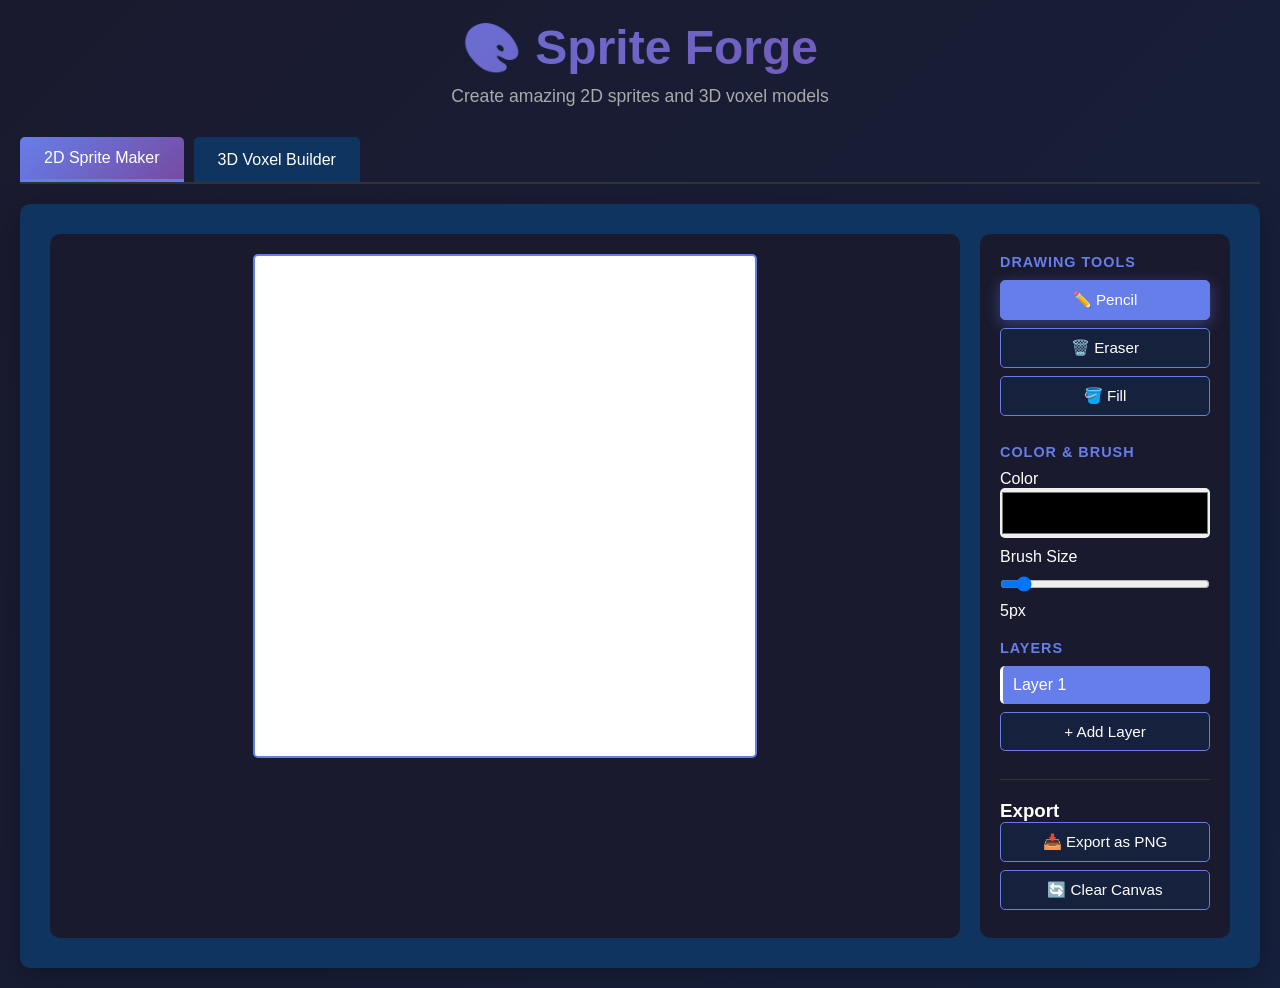
==== index.html @ c8f301dc "Add index.html - Sprite Forge 2D & 3D Sprite Maker App" ====
<!DOCTYPE html>
<html lang="en">
<head>
    <meta charset="UTF-8">
    <meta name="viewport" content="width=device-width, initial-scale=1.0">
    <title>Sprite Forge - 2D & 3D Sprite Maker</title>
    <style>
        * {
            margin: 0;
            padding: 0;
            box-sizing: border-box;
        }
        
        body {
            font-family: 'Segoe UI', Tahoma, Geneva, Verdana, sans-serif;
            background: linear-gradient(135deg, #1a1a2e 0%, #16213e 100%);
            color: #fff;
            min-height: 100vh;
            padding: 20px;
        }
        
        .container {
            max-width: 1400px;
            margin: 0 auto;
        }
        
        header {
            text-align: center;
            margin-bottom: 30px;
        }
        
        h1 {
            font-size: 3em;
            margin-bottom: 10px;
            background: linear-gradient(135deg, #667eea 0%, #764ba2 100%);
            -webkit-background-clip: text;
            -webkit-text-fill-color: transparent;
            background-clip: text;
        }
        
        .subtitle {
            font-size: 1.1em;
            color: #aaa;
        }
        
        .tabs {
            display: flex;
            gap: 10px;
            margin-bottom: 20px;
            border-bottom: 2px solid #333;
        }
        
        .tab-btn {
            padding: 12px 24px;
            background: #0f3460;
            border: none;
            color: #fff;
            cursor: pointer;
            font-size: 1em;
            border-radius: 5px 5px 0 0;
            transition: all 0.3s;
        }
        
        .tab-btn.active {
            background: linear-gradient(135deg, #667eea 0%, #764ba2 100%);
            border-bottom: 3px solid #667eea;
        }
        
        .tab-btn:hover {
            background: #16213e;
        }
        
        .tab-content {
            display: none;
            background: #0f3460;
            padding: 30px;
            border-radius: 10px;
            box-shadow: 0 8px 32px rgba(0, 0, 0, 0.3);
        }
        
        .tab-content.active {
            display: block;
        }
        
        .canvas-area {
            display: flex;
            gap: 20px;
            flex-wrap: wrap;
        }
        
        .canvas-wrapper {
            flex: 1;
            min-width: 300px;
            background: #1a1a2e;
            padding: 20px;
            border-radius: 10px;
        }
        
        canvas {
            border: 2px solid #667eea;
            background: #fff;
            cursor: crosshair;
            display: block;
            margin: 0 auto;
            border-radius: 5px;
        }
        
        .tools {
            flex: 0 0 250px;
            background: #1a1a2e;
            padding: 20px;
            border-radius: 10px;
        }
        
        .tool-section {
            margin-bottom: 20px;
        }
        
        .tool-section h3 {
            margin-bottom: 10px;
            color: #667eea;
            font-size: 0.9em;
            text-transform: uppercase;
            letter-spacing: 1px;
        }
        
        .tool-btn {
            width: 100%;
            padding: 10px;
            margin-bottom: 8px;
            background: #16213e;
            border: 1px solid #667eea;
            color: #fff;
            cursor: pointer;
            border-radius: 5px;
            transition: all 0.3s;
            font-size: 0.95em;
        }
        
        .tool-btn:hover {
            background: #667eea;
            transform: translateY(-2px);
        }
        
        .tool-btn.active {
            background: #667eea;
            box-shadow: 0 4px 15px rgba(102, 126, 234, 0.4);
        }
        
        input[type="color"] {
            width: 100%;
            height: 50px;
            border: none;
            border-radius: 5px;
            cursor: pointer;
        }
        
        input[type="range"] {
            width: 100%;
            margin: 10px 0;
        }
        
        .layer-item {
            background: #16213e;
            padding: 10px;
            margin-bottom: 8px;
            border-radius: 5px;
            border-left: 3px solid #667eea;
            cursor: pointer;
            transition: all 0.3s;
        }
        
        .layer-item:hover {
            background: #1e2d4a;
        }
        
        .layer-item.active {
            background: #667eea;
            border-left-color: #fff;
        }
        
        .export-section {
            margin-top: 20px;
            padding-top: 20px;
            border-top: 1px solid #333;
        }
        
        .voxel-grid {
            display: grid;
            grid-template-columns: repeat(auto-fit, minmax(30px, 1fr));
            gap: 5px;
            margin-bottom: 20px;
        }
        
        .voxel {
            width: 30px;
            height: 30px;
            background: #16213e;
            border: 1px solid #667eea;
            cursor: pointer;
            border-radius: 3px;
            transition: all 0.2s;
        }
        
        .voxel:hover {
            background: #667eea;
            transform: scale(1.1);
        }
        
        .voxel.active {
            background: #667eea;
            box-shadow: 0 0 10px rgba(102, 126, 234, 0.6);
        }
        
        .info-box {
            background: #1a1a2e;
            padding: 15px;
            border-left: 4px solid #667eea;
            border-radius: 5px;
            margin-bottom: 15px;
            font-size: 0.95em;
        }
        
        .button-group {
            display: flex;
            gap: 10px;
            margin-top: 15px;
        }
        
        .button-group button {
            flex: 1;
        }
        
        @media (max-width: 768px) {
            h1 {
                font-size: 2em;
            }
            
            .canvas-area {
                flex-direction: column;
            }
            
            .tools {
                flex: 1;
                min-width: 100%;
            }
        }
    </style>
</head>
<body>
    <div class="container">
        <header>
            <h1>🎨 Sprite Forge</h1>
            <p class="subtitle">Create amazing 2D sprites and 3D voxel models</p>
        </header>
        
        <div class="tabs">
            <button class="tab-btn active" onclick="switchTab('2d')">2D Sprite Maker</button>
            <button class="tab-btn" onclick="switchTab('3d')">3D Voxel Builder</button>
        </div>
        
        <!-- 2D Sprite Maker Tab -->
        <div id="2d" class="tab-content active">
            <div class="canvas-area">
                <div class="canvas-wrapper">
                    <canvas id="canvas2d" width="500" height="500"></canvas>
                </div>
                
                <div class="tools">
                    <div class="tool-section">
                        <h3>Drawing Tools</h3>
                        <button class="tool-btn active" onclick="selectTool('pencil')">✏️ Pencil</button>
                        <button class="tool-btn" onclick="selectTool('eraser')">🗑️ Eraser</button>
                        <button class="tool-btn" onclick="selectTool('bucket')">🪣 Fill</button>
                    </div>
                    
                    <div class="tool-section">
                        <h3>Color & Brush</h3>
                        <label>Color</label>
                        <input type="color" id="colorPicker" value="#000000">
                        <label style="margin-top: 10px; display: block;">Brush Size</label>
                        <input type="range" id="brushSize" min="1" max="50" value="5">
                        <span id="brushLabel">5px</span>
                    </div>
                    
                    <div class="tool-section">
                        <h3>Layers</h3>
                        <div id="layersList">
                            <div class="layer-item active" onclick="selectLayer(0)">Layer 1</div>
                        </div>
                        <button class="tool-btn" onclick="addLayer()">+ Add Layer</button>
                    </div>
                    
                    <div class="export-section">
                        <h3>Export</h3>
                        <button class="tool-btn" onclick="exportPNG()">📥 Export as PNG</button>
                        <button class="tool-btn" onclick="clearCanvas()">🔄 Clear Canvas</button>
                    </div>
                </div>
            </div>
        </div>
        
        <!-- 3D Voxel Builder Tab -->
        <div id="3d" class="tab-content">
            <div class="info-box">
                <strong>3D Voxel Builder:</strong> Click on voxels to add or remove blocks. Use the color picker to change colors and build your 3D sprite!
            </div>
            
            <div class="canvas-area">
                <div class="canvas-wrapper">
                    <h3 style="margin-bottom: 15px;">Voxel Grid (16x16)</h3>
                    <div class="voxel-grid" id="voxelGrid"></div>
                </div>
                
                <div class="tools">
                    <div class="tool-section">
                        <h3>Voxel Tools</h3>
                        <button class="tool-btn active" onclick="selectVoxelTool('paint')">🎨 Paint</button>
                        <button class="tool-btn" onclick="selectVoxelTool('remove')">🗑️ Remove</button>
                    </div>
                    
                    <div class="tool-section">
                        <h3>Voxel Color</h3>
                        <input type="color" id="voxelColor" value="#667eea">
                    </div>
                    
                    <div class="tool-section">
                        <h3>Grid Size</h3>
                        <select id="gridSize" onchange="updateGridSize()">
                            <option value="8">8x8</option>
                            <option value="16" selected>16x16</option>
                            <option value="32">32x32</option>
                        </select>
                    </div>
                    
                    <div class="export-section">
                        <h3>Export</h3>
                        <button class="tool-btn" onclick="exportOBJ()">📤 Export as OBJ</button>
                        <button class="tool-btn" onclick="clearVoxels()">🔄 Clear Grid</button>
                    </div>
                </div>
            </div>
        </div>
    </div>
    
    <script>
        // 2D Canvas Variables
        const canvas2d = document.getElementById('canvas2d');
        const ctx = canvas2d.getContext('2d');
        const colorPicker = document.getElementById('colorPicker');
        const brushSizeInput = document.getElementById('brushSize');
        const brushLabel = document.getElementById('brushLabel');
        
        let currentTool = 'pencil';
        let isDrawing = false;
        let layers = [[]];
        let currentLayerIndex = 0;
        
        // Tab Switching
        function switchTab(tabName) {
            document.querySelectorAll('.tab-content').forEach(tab => tab.classList.remove('active'));
            document.querySelectorAll('.tab-btn').forEach(btn => btn.classList.remove('active'));
            document.getElementById(tabName).classList.add('active');
            event.target.classList.add('active');
        }
        
        // Drawing Tools
        function selectTool(tool) {
            currentTool = tool;
            document.querySelectorAll('.tool-btn').forEach(btn => btn.classList.remove('active'));
            event.target.classList.add('active');
        }
        
        // Brush Size Control
        brushSizeInput.addEventListener('input', (e) => {
            brushLabel.textContent = e.target.value + 'px';
        });
        
        // Canvas Drawing Events
        canvas2d.addEventListener('mousedown', startDrawing);
        canvas2d.addEventListener('mousemove', draw);
        canvas2d.addEventListener('mouseup', stopDrawing);
        canvas2d.addEventListener('mouseout', stopDrawing);
        
        function startDrawing(e) {
            isDrawing = true;
            const rect = canvas2d.getBoundingClientRect();
            const x = e.clientX - rect.left;
            const y = e.clientY - rect.top;
            
            if (currentTool === 'pencil') {
                ctx.beginPath();
                ctx.moveTo(x, y);
            }
        }
        
        function draw(e) {
            if (!isDrawing) return;
            
            const rect = canvas2d.getBoundingClientRect();
            const x = e.clientX - rect.left;
            const y = e.clientY - rect.top;
            
            if (currentTool === 'pencil') {
                ctx.strokeStyle = colorPicker.value;
                ctx.lineWidth = brushSizeInput.value;
                ctx.lineCap = 'round';
                ctx.lineJoin = 'round';
                ctx.lineTo(x, y);
                ctx.stroke();
            } else if (currentTool === 'eraser') {
                ctx.clearRect(x - brushSizeInput.value / 2, y - brushSizeInput.value / 2, brushSizeInput.value, brushSizeInput.value);
            }
        }
        
        function stopDrawing() {
            isDrawing = false;
        }
        
        function clearCanvas() {
            ctx.clearRect(0, 0, canvas2d.width, canvas2d.height);
        }
        
        function addLayer() {
            layers.push([]);
            updateLayersList();
        }
        
        function selectLayer(index) {
            currentLayerIndex = index;
            document.querySelectorAll('.layer-item').forEach((item, i) => {
                if (i === index) item.classList.add('active');
                else item.classList.remove('active');
            });
        }
        
        function updateLayersList() {
            const layersList = document.getElementById('layersList');
            layersList.innerHTML = '';
            layers.forEach((layer, index) => {
                const div = document.createElement('div');
                div.className = 'layer-item' + (index === currentLayerIndex ? ' active' : '');
                div.textContent = `Layer ${index + 1}`;
                div.onclick = () => selectLayer(index);
                layersList.appendChild(div);
            });
        }
        
        function exportPNG() {
            const link = document.createElement('a');
            link.href = canvas2d.toDataURL('image/png');
            link.download = 'sprite.png';
            link.click();
        }
        
        // 3D Voxel Builder
        const voxelGrid = document.getElementById('voxelGrid');
        const voxelColor = document.getElementById('voxelColor');
        let voxels = {};
        let currentVoxelTool = 'paint';
        let gridSize = 16;
        
        function selectVoxelTool(tool) {
            currentVoxelTool = tool;
            document.querySelectorAll('.tool-btn').forEach(btn => btn.classList.remove('active'));
            event.target.classList.add('active');
        }
        
        function updateGridSize() {
            gridSize = parseInt(document.getElementById('gridSize').value);
            voxels = {};
            createVoxelGrid();
        }
        
        function createVoxelGrid() {
            voxelGrid.innerHTML = '';
            voxelGrid.style.gridTemplateColumns = `repeat(${gridSize}, minmax(30px, 1fr))`;
            
            for (let i = 0; i < gridSize * gridSize; i++) {
                const voxel = document.createElement('div');
                voxel.className = 'voxel';
                voxel.dataset.id = i;
                voxel.addEventListener('click', () => toggleVoxel(i, voxel));
                voxelGrid.appendChild(voxel);
            }
        }
        
        function toggleVoxel(id, element) {
            if (currentVoxelTool === 'paint') {
                voxels[id] = voxelColor.value;
                element.style.backgroundColor = voxelColor.value;
                element.classList.add('active');
            } else if (currentVoxelTool === 'remove') {
                delete voxels[id];
                element.style.backgroundColor = '';
                element.classList.remove('active');
            }
        }
        
        function clearVoxels() {
            voxels = {};
            document.querySelectorAll('.voxel').forEach(v => {
                v.style.backgroundColor = '';
                v.classList.remove('active');
            });
        }
        
        function exportOBJ() {
            let obj = '# Sprite Forge 3D Voxel Model\n';
            let vertexCount = 0;
            
            Object.keys(voxels).forEach(id => {
                const x = id % gridSize;
                const y = Math.floor(id / gridSize);
                obj += `v ${x} ${y} 0\n`;
                vertexCount++;
            });
            
            const link = document.createElement('a');
            link.href = 'data:text/plain;base64,' + btoa(obj);
            link.download = 'voxel-model.obj';
            link.click();
        }
        
        // Initialize
        createVoxelGrid();
    </script>
</body>
</html>
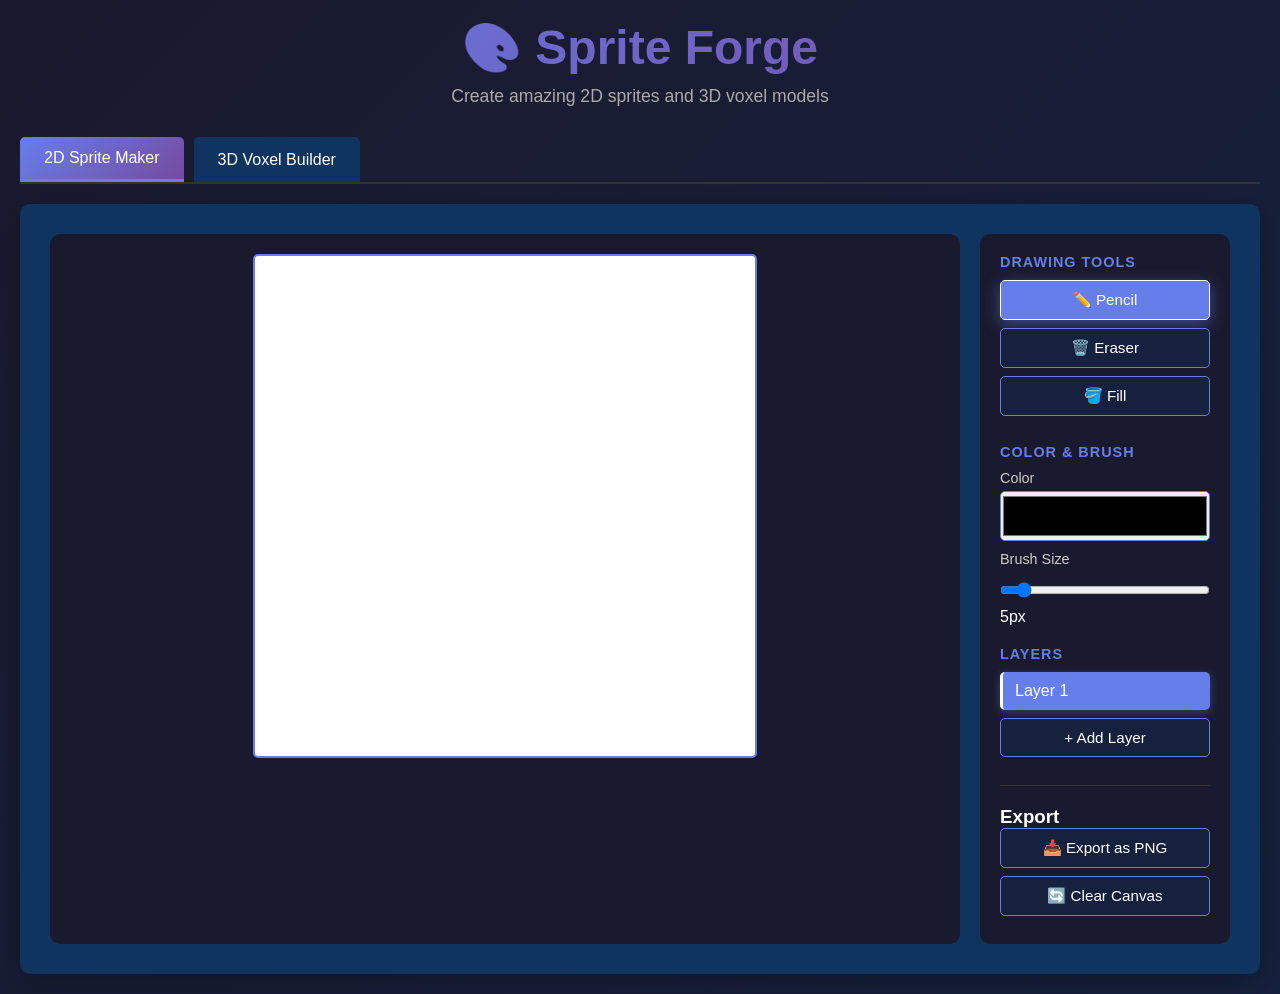
==== commit 2a73b1ac: "refactor: improve code structure, smooth interactions, and sharper handling - Restructured JavaScrip" ====
--- a/index.html
+++ b/index.html
@@ -58,7 +58,7 @@
             cursor: pointer;
             font-size: 1em;
             border-radius: 5px 5px 0 0;
-            transition: all 0.3s;
+            transition: all 0.2s ease;
         }
         
         .tab-btn.active {
@@ -68,6 +68,7 @@
         
         .tab-btn:hover {
             background: #16213e;
+            box-shadow: 0 2px 8px rgba(102, 126, 234, 0.2);
         }
         
         .tab-content {
@@ -76,10 +77,16 @@
             padding: 30px;
             border-radius: 10px;
             box-shadow: 0 8px 32px rgba(0, 0, 0, 0.3);
+            animation: fadeIn 0.3s ease;
         }
         
         .tab-content.active {
             display: block;
+        }
+        
+        @keyframes fadeIn {
+            from { opacity: 0; }
+            to { opacity: 1; }
         }
         
         .canvas-area {
@@ -103,6 +110,7 @@
             display: block;
             margin: 0 auto;
             border-radius: 5px;
+            image-rendering: pixelated;
         }
         
         .tools {
@@ -110,6 +118,8 @@
             background: #1a1a2e;
             padding: 20px;
             border-radius: 10px;
+            max-height: 80vh;
+            overflow-y: auto;
         }
         
         .tool-section {
@@ -126,63 +136,107 @@
         
         .tool-btn {
             width: 100%;
-            padding: 10px;
+            padding: 10px 12px;
             margin-bottom: 8px;
             background: #16213e;
             border: 1px solid #667eea;
             color: #fff;
             cursor: pointer;
             border-radius: 5px;
-            transition: all 0.3s;
+            transition: all 0.2s ease;
             font-size: 0.95em;
+            font-weight: 500;
         }
         
         .tool-btn:hover {
             background: #667eea;
             transform: translateY(-2px);
+            box-shadow: 0 4px 12px rgba(102, 126, 234, 0.3);
         }
         
         .tool-btn.active {
             background: #667eea;
-            box-shadow: 0 4px 15px rgba(102, 126, 234, 0.4);
+            box-shadow: 0 4px 15px rgba(102, 126, 234, 0.5);
+            border-color: #fff;
+        }
+        
+        .tool-btn:active {
+            transform: translateY(0);
         }
         
         input[type="color"] {
             width: 100%;
             height: 50px;
-            border: none;
+            border: 1px solid #667eea;
             border-radius: 5px;
             cursor: pointer;
+            transition: all 0.2s ease;
+        }
+        
+        input[type="color"]:hover {
+            box-shadow: 0 0 8px rgba(102, 126, 234, 0.4);
         }
         
         input[type="range"] {
             width: 100%;
             margin: 10px 0;
+            cursor: pointer;
+        }
+        
+        label {
+            display: block;
+            margin-bottom: 5px;
+            font-size: 0.9em;
+            color: #ccc;
+            margin-top: 10px;
+        }
+        
+        label:first-of-type {
+            margin-top: 0;
         }
         
         .layer-item {
             background: #16213e;
-            padding: 10px;
+            padding: 10px 12px;
             margin-bottom: 8px;
             border-radius: 5px;
             border-left: 3px solid #667eea;
             cursor: pointer;
-            transition: all 0.3s;
+            transition: all 0.2s ease;
+            user-select: none;
         }
         
         .layer-item:hover {
             background: #1e2d4a;
+            transform: translateX(2px);
         }
         
         .layer-item.active {
             background: #667eea;
             border-left-color: #fff;
+            box-shadow: 0 2px 8px rgba(102, 126, 234, 0.4);
         }
         
         .export-section {
             margin-top: 20px;
             padding-top: 20px;
             border-top: 1px solid #333;
+        }
+        
+        select {
+            width: 100%;
+            padding: 8px;
+            background: #16213e;
+            border: 1px solid #667eea;
+            color: #fff;
+            border-radius: 5px;
+            cursor: pointer;
+            transition: all 0.2s ease;
+            font-size: 0.95em;
+        }
+        
+        select:hover {
+            box-shadow: 0 0 8px rgba(102, 126, 234, 0.3);
         }
         
         .voxel-grid {
@@ -199,17 +253,17 @@
             border: 1px solid #667eea;
             cursor: pointer;
             border-radius: 3px;
-            transition: all 0.2s;
+            transition: all 0.15s ease;
+            user-select: none;
         }
         
         .voxel:hover {
-            background: #667eea;
-            transform: scale(1.1);
+            background: #1e2d4a;
+            transform: scale(1.08);
         }
         
         .voxel.active {
-            background: #667eea;
-            box-shadow: 0 0 10px rgba(102, 126, 234, 0.6);
+            box-shadow: inset 0 0 8px rgba(102, 126, 234, 0.6), 0 0 8px rgba(102, 126, 234, 0.4);
         }
         
         .info-box {
@@ -219,6 +273,7 @@
             border-radius: 5px;
             margin-bottom: 15px;
             font-size: 0.95em;
+            line-height: 1.5;
         }
         
         .button-group {
@@ -231,6 +286,21 @@
             flex: 1;
         }
         
+        .status-message {
+            padding: 10px 12px;
+            background: #16213e;
+            border-left: 3px solid #667eea;
+            border-radius: 3px;
+            margin-bottom: 10px;
+            font-size: 0.9em;
+            animation: slideIn 0.3s ease;
+        }
+        
+        @keyframes slideIn {
+            from { opacity: 0; transform: translateX(-10px); }
+            to { opacity: 1; transform: translateX(0); }
+        }
+        
         @media (max-width: 768px) {
             h1 {
                 font-size: 2em;
@@ -243,6 +313,7 @@
             .tools {
                 flex: 1;
                 min-width: 100%;
+                max-height: none;
             }
         }
     </style>
@@ -255,8 +326,8 @@
         </header>
         
         <div class="tabs">
-            <button class="tab-btn active" onclick="switchTab('2d')">2D Sprite Maker</button>
-            <button class="tab-btn" onclick="switchTab('3d')">3D Voxel Builder</button>
+            <button class="tab-btn active" data-tab="2d">2D Sprite Maker</button>
+            <button class="tab-btn" data-tab="3d">3D Voxel Builder</button>
         </div>
         
         <!-- 2D Sprite Maker Tab -->
@@ -269,32 +340,30 @@
                 <div class="tools">
                     <div class="tool-section">
                         <h3>Drawing Tools</h3>
-                        <button class="tool-btn active" onclick="selectTool('pencil')">✏️ Pencil</button>
-                        <button class="tool-btn" onclick="selectTool('eraser')">🗑️ Eraser</button>
-                        <button class="tool-btn" onclick="selectTool('bucket')">🪣 Fill</button>
+                        <button class="tool-btn active" data-tool="pencil">✏️ Pencil</button>
+                        <button class="tool-btn" data-tool="eraser">🗑️ Eraser</button>
+                        <button class="tool-btn" data-tool="bucket">🪣 Fill</button>
                     </div>
                     
                     <div class="tool-section">
                         <h3>Color & Brush</h3>
                         <label>Color</label>
                         <input type="color" id="colorPicker" value="#000000">
-                        <label style="margin-top: 10px; display: block;">Brush Size</label>
+                        <label>Brush Size</label>
                         <input type="range" id="brushSize" min="1" max="50" value="5">
                         <span id="brushLabel">5px</span>
                     </div>
                     
                     <div class="tool-section">
                         <h3>Layers</h3>
-                        <div id="layersList">
-                            <div class="layer-item active" onclick="selectLayer(0)">Layer 1</div>
-                        </div>
-                        <button class="tool-btn" onclick="addLayer()">+ Add Layer</button>
+                        <div id="layersList"></div>
+                        <button class="tool-btn" id="addLayerBtn">+ Add Layer</button>
                     </div>
                     
                     <div class="export-section">
                         <h3>Export</h3>
-                        <button class="tool-btn" onclick="exportPNG()">📥 Export as PNG</button>
-                        <button class="tool-btn" onclick="clearCanvas()">🔄 Clear Canvas</button>
+                        <button class="tool-btn" id="exportPNGBtn">📥 Export as PNG</button>
+                        <button class="tool-btn" id="clearCanvasBtn">🔄 Clear Canvas</button>
                     </div>
                 </div>
             </div>
@@ -308,15 +377,15 @@
             
             <div class="canvas-area">
                 <div class="canvas-wrapper">
-                    <h3 style="margin-bottom: 15px;">Voxel Grid (16x16)</h3>
+                    <h3 style="margin-bottom: 15px;">Voxel Grid <span id="gridInfo">(16x16)</span></h3>
                     <div class="voxel-grid" id="voxelGrid"></div>
                 </div>
                 
                 <div class="tools">
                     <div class="tool-section">
                         <h3>Voxel Tools</h3>
-                        <button class="tool-btn active" onclick="selectVoxelTool('paint')">🎨 Paint</button>
-                        <button class="tool-btn" onclick="selectVoxelTool('remove')">🗑️ Remove</button>
+                        <button class="tool-btn active" data-voxel-tool="paint">🎨 Paint</button>
+                        <button class="tool-btn" data-voxel-tool="remove">🗑️ Remove</button>
                     </div>
                     
                     <div class="tool-section">
@@ -326,7 +395,7 @@
                     
                     <div class="tool-section">
                         <h3>Grid Size</h3>
-                        <select id="gridSize" onchange="updateGridSize()">
+                        <select id="gridSize">
                             <option value="8">8x8</option>
                             <option value="16" selected>16x16</option>
                             <option value="32">32x32</option>
@@ -335,8 +404,8 @@
                     
                     <div class="export-section">
                         <h3>Export</h3>
-                        <button class="tool-btn" onclick="exportOBJ()">📤 Export as OBJ</button>
-                        <button class="tool-btn" onclick="clearVoxels()">🔄 Clear Grid</button>
+                        <button class="tool-btn" id="exportOBJBtn">📤 Export as OBJ</button>
+                        <button class="tool-btn" id="clearVoxelsBtn">🔄 Clear Grid</button>
                     </div>
                 </div>
             </div>
@@ -344,186 +413,308 @@
     </div>
     
     <script>
-        // 2D Canvas Variables
-        const canvas2d = document.getElementById('canvas2d');
-        const ctx = canvas2d.getContext('2d');
-        const colorPicker = document.getElementById('colorPicker');
-        const brushSizeInput = document.getElementById('brushSize');
-        const brushLabel = document.getElementById('brushLabel');
-        
-        let currentTool = 'pencil';
-        let isDrawing = false;
-        let layers = [[]];
-        let currentLayerIndex = 0;
-        
-        // Tab Switching
-        function switchTab(tabName) {
-            document.querySelectorAll('.tab-content').forEach(tab => tab.classList.remove('active'));
-            document.querySelectorAll('.tab-btn').forEach(btn => btn.classList.remove('active'));
-            document.getElementById(tabName).classList.add('active');
-            event.target.classList.add('active');
-        }
-        
-        // Drawing Tools
-        function selectTool(tool) {
-            currentTool = tool;
-            document.querySelectorAll('.tool-btn').forEach(btn => btn.classList.remove('active'));
-            event.target.classList.add('active');
-        }
-        
-        // Brush Size Control
-        brushSizeInput.addEventListener('input', (e) => {
-            brushLabel.textContent = e.target.value + 'px';
+        // ===== 2D Canvas Manager =====
+        class Canvas2DManager {
+            constructor() {
+                this.canvas = document.getElementById('canvas2d');
+                this.ctx = this.canvas.getContext('2d', { willReadFrequently: true });
+                this.colorPicker = document.getElementById('colorPicker');
+                this.brushSizeInput = document.getElementById('brushSize');
+                this.brushLabel = document.getElementById('brushLabel');
+                
+                this.currentTool = 'pencil';
+                this.isDrawing = false;
+                this.layers = [{ data: [], name: 'Layer 1' }];
+                this.currentLayerIndex = 0;
+                
+                this.init();
+            }
+            
+            init() {
+                // Event listeners
+                this.canvas.addEventListener('mousedown', (e) => this.startDrawing(e));
+                this.canvas.addEventListener('mousemove', (e) => this.draw(e));
+                this.canvas.addEventListener('mouseup', () => this.stopDrawing());
+                this.canvas.addEventListener('mouseout', () => this.stopDrawing());
+                this.canvas.addEventListener('touchstart', (e) => this.startDrawing(e.touches[0]));
+                this.canvas.addEventListener('touchmove', (e) => this.draw(e.touches[0]));
+                this.canvas.addEventListener('touchend', () => this.stopDrawing());
+                
+                this.brushSizeInput.addEventListener('input', (e) => {
+                    this.brushLabel.textContent = e.target.value + 'px';
+                });
+                
+                document.querySelectorAll('[data-tool]').forEach(btn => {
+                    btn.addEventListener('click', (e) => {
+                        this.selectTool(e.target.closest('[data-tool]').dataset.tool);
+                    });
+                });
+                
+                document.getElementById('addLayerBtn').addEventListener('click', () => this.addLayer());
+                document.getElementById('exportPNGBtn').addEventListener('click', () => this.exportPNG());
+                document.getElementById('clearCanvasBtn').addEventListener('click', () => this.clearCanvas());
+                
+                this.updateLayersList();
+            }
+            
+            selectTool(tool) {
+                this.currentTool = tool;
+                document.querySelectorAll('[data-tool]').forEach(btn => btn.classList.remove('active'));
+                document.querySelector(`[data-tool="${tool}"]`).classList.add('active');
+            }
+            
+            startDrawing(e) {
+                this.isDrawing = true;
+                const rect = this.canvas.getBoundingClientRect();
+                const x = (e.clientX || e.pageX) - rect.left;
+                const y = (e.clientY || e.pageY) - rect.top;
+                
+                if (this.currentTool === 'pencil') {
+                    this.ctx.beginPath();
+                    this.ctx.moveTo(x, y);
+                }
+            }
+            
+            draw(e) {
+                if (!this.isDrawing) return;
+                
+                const rect = this.canvas.getBoundingClientRect();
+                const x = (e.clientX || e.pageX) - rect.left;
+                const y = (e.clientY || e.pageY) - rect.top;
+                
+                if (this.currentTool === 'pencil') {
+                    this.ctx.strokeStyle = this.colorPicker.value;
+                    this.ctx.lineWidth = this.brushSizeInput.value;
+                    this.ctx.lineCap = 'round';
+                    this.ctx.lineJoin = 'round';
+                    this.ctx.lineTo(x, y);
+                    this.ctx.stroke();
+                } else if (this.currentTool === 'eraser') {
+                    const size = this.brushSizeInput.value;
+                    this.ctx.clearRect(x - size / 2, y - size / 2, size, size);
+                } else if (this.currentTool === 'bucket') {
+                    this.floodFill(x, y, this.colorPicker.value);
+                }
+            }
+            
+            stopDrawing() {
+                this.isDrawing = false;
+                this.ctx.closePath();
+            }
+            
+            floodFill(x, y, fillColor) {
+                const imageData = this.ctx.getImageData(0, 0, this.canvas.width, this.canvas.height);
+                const data = imageData.data;
+                const pixelIndex = (Math.round(y) * this.canvas.width + Math.round(x)) * 4;
+                
+                const originalColor = [data[pixelIndex], data[pixelIndex + 1], data[pixelIndex + 2], data[pixelIndex + 3]];
+                const fillRGB = this.hexToRgb(fillColor);
+                const newColor = [...fillRGB, 255];
+                
+                if (this.colorsMatch(originalColor, newColor)) return;
+                
+                this.floodFillRecursive(Math.round(x), Math.round(y), originalColor, newColor, data, this.canvas.width, this.canvas.height);
+                this.ctx.putImageData(imageData, 0, 0);
+            }
+            
+            floodFillRecursive(x, y, originalColor, newColor, data, width, height) {
+                if (x < 0 || x >= width || y < 0 || y >= height) return;
+                
+                const pixelIndex = (y * width + x) * 4;
+                if (!this.colorsMatch([data[pixelIndex], data[pixelIndex + 1], data[pixelIndex + 2], data[pixelIndex + 3]], originalColor)) return;
+                
+                data[pixelIndex] = newColor[0];
+                data[pixelIndex + 1] = newColor[1];
+                data[pixelIndex + 2] = newColor[2];
+                data[pixelIndex + 3] = newColor[3];
+                
+                this.floodFillRecursive(x + 1, y, originalColor, newColor, data, width, height);
+                this.floodFillRecursive(x - 1, y, originalColor, newColor, data, width, height);
+                this.floodFillRecursive(x, y + 1, originalColor, newColor, data, width, height);
+                this.floodFillRecursive(x, y - 1, originalColor, newColor, data, width, height);
+            }
+            
+            colorsMatch(color1, color2) {
+                return color1[0] === color2[0] && color1[1] === color2[1] && color1[2] === color2[2];
+            }
+            
+            hexToRgb(hex) {
+                const result = /^#?([a-f\d]{2})([a-f\d]{2})([a-f\d]{2})$/i.exec(hex);
+                return result ? [parseInt(result[1], 16), parseInt(result[2], 16), parseInt(result[3], 16)] : [0, 0, 0];
+            }
+            
+            addLayer() {
+                this.layers.push({ data: [], name: `Layer ${this.layers.length + 1}` });
+                this.updateLayersList();
+            }
+            
+            selectLayer(index) {
+                this.currentLayerIndex = index;
+                this.updateLayersList();
+            }
+            
+            updateLayersList() {
+                const layersList = document.getElementById('layersList');
+                layersList.innerHTML = '';
+                this.layers.forEach((layer, index) => {
+                    const div = document.createElement('div');
+                    div.className = 'layer-item' + (index === this.currentLayerIndex ? ' active' : '');
+                    div.textContent = layer.name;
+                    div.addEventListener('click', () => this.selectLayer(index));
+                    layersList.appendChild(div);
+                });
+            }
+            
+            clearCanvas() {
+                if (confirm('Clear the canvas? This cannot be undone.')) {
+                    this.ctx.clearRect(0, 0, this.canvas.width, this.canvas.height);
+                    this.layers = [{ data: [], name: 'Layer 1' }];
+                    this.currentLayerIndex = 0;
+                    this.updateLayersList();
+                }
+            }
+            
+            exportPNG() {
+                const link = document.createElement('a');
+                link.href = this.canvas.toDataURL('image/png');
+                link.download = 'sprite_' + new Date().getTime() + '.png';
+                link.click();
+            }
+        }
+        
+        // ===== 3D Voxel Manager =====
+        class VoxelManager {
+            constructor() {
+                this.voxelGrid = document.getElementById('voxelGrid');
+                this.voxelColor = document.getElementById('voxelColor');
+                this.gridSizeSelect = document.getElementById('gridSize');
+                this.gridInfo = document.getElementById('gridInfo');
+                
+                this.currentVoxelTool = 'paint';
+                this.voxels = {};
+                this.gridSize = 16;
+                
+                this.init();
+            }
+            
+            init() {
+                document.querySelectorAll('[data-voxel-tool]').forEach(btn => {
+                    btn.addEventListener('click', (e) => {
+                        this.selectVoxelTool(e.target.closest('[data-voxel-tool]').dataset.voxelTool);
+                    });
+                });
+                
+                this.gridSizeSelect.addEventListener('change', () => this.updateGridSize());
+                document.getElementById('exportOBJBtn').addEventListener('click', () => this.exportOBJ());
+                document.getElementById('clearVoxelsBtn').addEventListener('click', () => this.clearVoxels());
+                
+                this.createVoxelGrid();
+            }
+            
+            selectVoxelTool(tool) {
+                this.currentVoxelTool = tool;
+                document.querySelectorAll('[data-voxel-tool]').forEach(btn => btn.classList.remove('active'));
+                document.querySelector(`[data-voxel-tool="${tool}"]`).classList.add('active');
+            }
+            
+            updateGridSize() {
+                this.gridSize = parseInt(this.gridSizeSelect.value);
+                this.gridInfo.textContent = `(${this.gridSize}x${this.gridSize})`;
+                this.voxels = {};
+                this.createVoxelGrid();
+            }
+            
+            createVoxelGrid() {
+                this.voxelGrid.innerHTML = '';
+                this.voxelGrid.style.gridTemplateColumns = `repeat(${this.gridSize}, minmax(30px, 1fr))`;
+                
+                for (let i = 0; i < this.gridSize * this.gridSize; i++) {
+                    const voxel = document.createElement('div');
+                    voxel.className = 'voxel';
+                    voxel.dataset.id = i;
+                    voxel.addEventListener('click', () => this.toggleVoxel(i, voxel));
+                    this.voxelGrid.appendChild(voxel);
+                }
+            }
+            
+            toggleVoxel(id, element) {
+                if (this.currentVoxelTool === 'paint') {
+                    this.voxels[id] = this.voxelColor.value;
+                    element.style.backgroundColor = this.voxelColor.value;
+                    element.classList.add('active');
+                } else if (this.currentVoxelTool === 'remove') {
+                    delete this.voxels[id];
+                    element.style.backgroundColor = '';
+                    element.classList.remove('active');
+                }
+            }
+            
+            clearVoxels() {
+                if (confirm('Clear the voxel grid? This cannot be undone.')) {
+                    this.voxels = {};
+                    document.querySelectorAll('.voxel').forEach(v => {
+                        v.style.backgroundColor = '';
+                        v.classList.remove('active');
+                    });
+                }
+            }
+            
+            exportOBJ() {
+                if (Object.keys(this.voxels).length === 0) {
+                    alert('No voxels to export!');
+                    return;
+                }
+                
+                let obj = '# Sprite Forge 3D Voxel Model\n';
+                obj += '# Grid Size: ' + this.gridSize + 'x' + this.gridSize + '\n\n';
+                
+                const colors = new Set();
+                
+                Object.keys(this.voxels).forEach(id => {
+                    const x = id % this.gridSize;
+                    const y = Math.floor(id / this.gridSize);
+                    const color = this.voxels[id];
+                    obj += `# Color: ${color}\n`;
+                    obj += `v ${x} ${y} 0\n`;
+                    colors.add(color);
+                });
+                
+                const link = document.createElement('a');
+                link.href = 'data:text/plain;base64,' + btoa(obj);
+                link.download = 'voxel_model_' + new Date().getTime() + '.obj';
+                link.click();
+            }
+        }
+        
+        // ===== Tab Manager =====
+        class TabManager {
+            constructor() {
+                this.init();
+            }
+            
+            init() {
+                document.querySelectorAll('.tab-btn').forEach(btn => {
+                    btn.addEventListener('click', (e) => {
+                        const tabName = e.target.dataset.tab;
+                        this.switchTab(tabName);
+                    });
+                });
+            }
+            
+            switchTab(tabName) {
+                document.querySelectorAll('.tab-content').forEach(tab => tab.classList.remove('active'));
+                document.querySelectorAll('.tab-btn').forEach(btn => btn.classList.remove('active'));
+                document.getElementById(tabName).classList.add('active');
+                document.querySelector(`[data-tab="${tabName}"]`).classList.add('active');
+            }
+        }
+        
+        // ===== Initialize Application =====
+        document.addEventListener('DOMContentLoaded', () => {
+            new TabManager();
+            new Canvas2DManager();
+            new VoxelManager();
         });
-        
-        // Canvas Drawing Events
-        canvas2d.addEventListener('mousedown', startDrawing);
-        canvas2d.addEventListener('mousemove', draw);
-        canvas2d.addEventListener('mouseup', stopDrawing);
-        canvas2d.addEventListener('mouseout', stopDrawing);
-        
-        function startDrawing(e) {
-            isDrawing = true;
-            const rect = canvas2d.getBoundingClientRect();
-            const x = e.clientX - rect.left;
-            const y = e.clientY - rect.top;
-            
-            if (currentTool === 'pencil') {
-                ctx.beginPath();
-                ctx.moveTo(x, y);
-            }
-        }
-        
-        function draw(e) {
-            if (!isDrawing) return;
-            
-            const rect = canvas2d.getBoundingClientRect();
-            const x = e.clientX - rect.left;
-            const y = e.clientY - rect.top;
-            
-            if (currentTool === 'pencil') {
-                ctx.strokeStyle = colorPicker.value;
-                ctx.lineWidth = brushSizeInput.value;
-                ctx.lineCap = 'round';
-                ctx.lineJoin = 'round';
-                ctx.lineTo(x, y);
-                ctx.stroke();
-            } else if (currentTool === 'eraser') {
-                ctx.clearRect(x - brushSizeInput.value / 2, y - brushSizeInput.value / 2, brushSizeInput.value, brushSizeInput.value);
-            }
-        }
-        
-        function stopDrawing() {
-            isDrawing = false;
-        }
-        
-        function clearCanvas() {
-            ctx.clearRect(0, 0, canvas2d.width, canvas2d.height);
-        }
-        
-        function addLayer() {
-            layers.push([]);
-            updateLayersList();
-        }
-        
-        function selectLayer(index) {
-            currentLayerIndex = index;
-            document.querySelectorAll('.layer-item').forEach((item, i) => {
-                if (i === index) item.classList.add('active');
-                else item.classList.remove('active');
-            });
-        }
-        
-        function updateLayersList() {
-            const layersList = document.getElementById('layersList');
-            layersList.innerHTML = '';
-            layers.forEach((layer, index) => {
-                const div = document.createElement('div');
-                div.className = 'layer-item' + (index === currentLayerIndex ? ' active' : '');
-                div.textContent = `Layer ${index + 1}`;
-                div.onclick = () => selectLayer(index);
-                layersList.appendChild(div);
-            });
-        }
-        
-        function exportPNG() {
-            const link = document.createElement('a');
-            link.href = canvas2d.toDataURL('image/png');
-            link.download = 'sprite.png';
-            link.click();
-        }
-        
-        // 3D Voxel Builder
-        const voxelGrid = document.getElementById('voxelGrid');
-        const voxelColor = document.getElementById('voxelColor');
-        let voxels = {};
-        let currentVoxelTool = 'paint';
-        let gridSize = 16;
-        
-        function selectVoxelTool(tool) {
-            currentVoxelTool = tool;
-            document.querySelectorAll('.tool-btn').forEach(btn => btn.classList.remove('active'));
-            event.target.classList.add('active');
-        }
-        
-        function updateGridSize() {
-            gridSize = parseInt(document.getElementById('gridSize').value);
-            voxels = {};
-            createVoxelGrid();
-        }
-        
-        function createVoxelGrid() {
-            voxelGrid.innerHTML = '';
-            voxelGrid.style.gridTemplateColumns = `repeat(${gridSize}, minmax(30px, 1fr))`;
-            
-            for (let i = 0; i < gridSize * gridSize; i++) {
-                const voxel = document.createElement('div');
-                voxel.className = 'voxel';
-                voxel.dataset.id = i;
-                voxel.addEventListener('click', () => toggleVoxel(i, voxel));
-                voxelGrid.appendChild(voxel);
-            }
-        }
-        
-        function toggleVoxel(id, element) {
-            if (currentVoxelTool === 'paint') {
-                voxels[id] = voxelColor.value;
-                element.style.backgroundColor = voxelColor.value;
-                element.classList.add('active');
-            } else if (currentVoxelTool === 'remove') {
-                delete voxels[id];
-                element.style.backgroundColor = '';
-                element.classList.remove('active');
-            }
-        }
-        
-        function clearVoxels() {
-            voxels = {};
-            document.querySelectorAll('.voxel').forEach(v => {
-                v.style.backgroundColor = '';
-                v.classList.remove('active');
-            });
-        }
-        
-        function exportOBJ() {
-            let obj = '# Sprite Forge 3D Voxel Model\n';
-            let vertexCount = 0;
-            
-            Object.keys(voxels).forEach(id => {
-                const x = id % gridSize;
-                const y = Math.floor(id / gridSize);
-                obj += `v ${x} ${y} 0\n`;
-                vertexCount++;
-            });
-            
-            const link = document.createElement('a');
-            link.href = 'data:text/plain;base64,' + btoa(obj);
-            link.download = 'voxel-model.obj';
-            link.click();
-        }
-        
-        // Initialize
-        createVoxelGrid();
     </script>
 </body>
-</html>+</html>
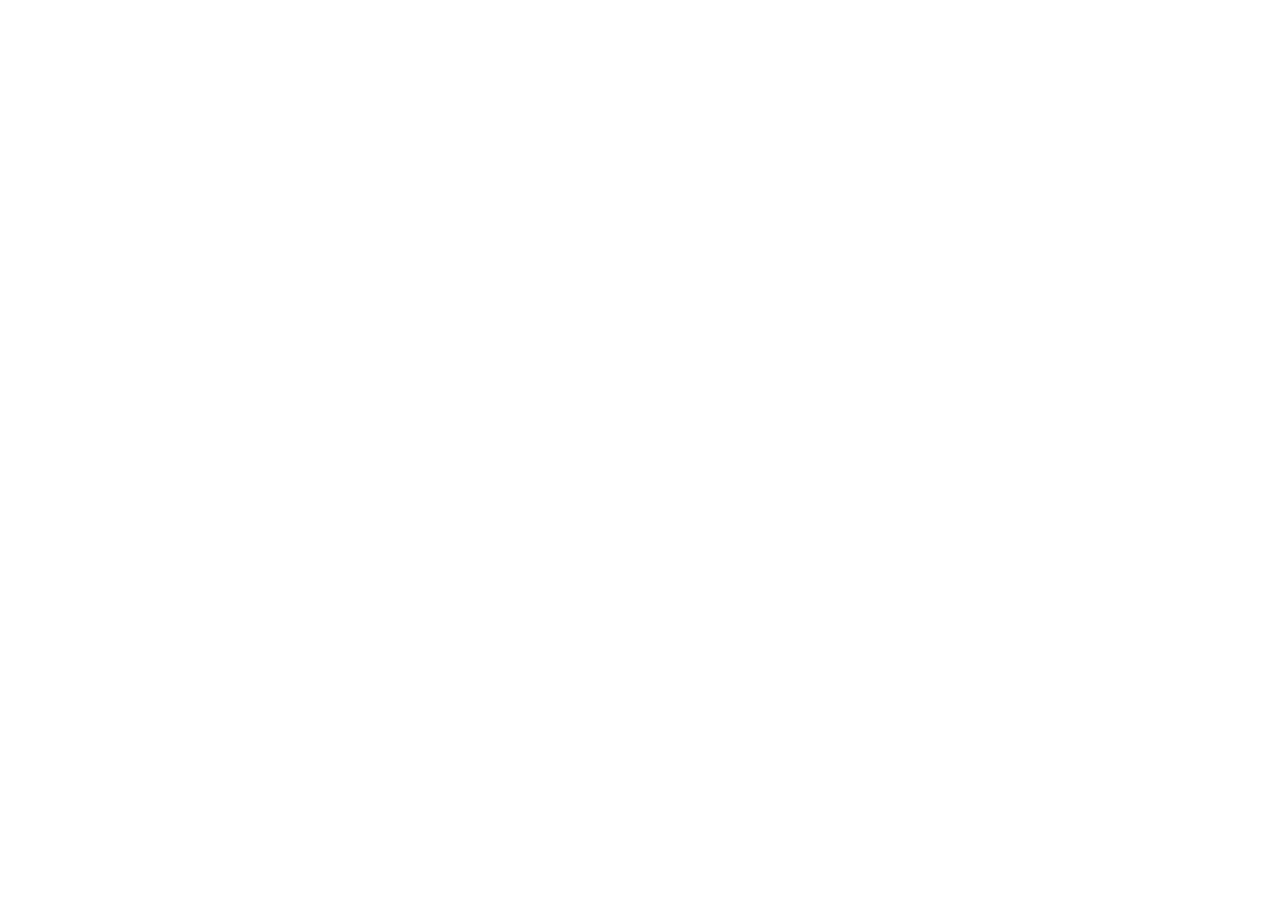
==== commit d247bd19: "feat: complete SpriteForge 2D/3D studio with on-screen camera controls and cloud auto-backup" ====
--- a/index.html
+++ b/index.html
@@ -1,720 +1,25 @@
-<!DOCTYPE html>
-<html lang="en">
-<head>
-    <meta charset="UTF-8">
-    <meta name="viewport" content="width=device-width, initial-scale=1.0">
-    <title>Sprite Forge - 2D & 3D Sprite Maker</title>
-    <style>
-        * {
-            margin: 0;
-            padding: 0;
-            box-sizing: border-box;
-        }
-        
-        body {
-            font-family: 'Segoe UI', Tahoma, Geneva, Verdana, sans-serif;
-            background: linear-gradient(135deg, #1a1a2e 0%, #16213e 100%);
-            color: #fff;
-            min-height: 100vh;
-            padding: 20px;
-        }
-        
-        .container {
-            max-width: 1400px;
-            margin: 0 auto;
-        }
-        
-        header {
-            text-align: center;
-            margin-bottom: 30px;
-        }
-        
-        h1 {
-            font-size: 3em;
-            margin-bottom: 10px;
-            background: linear-gradient(135deg, #667eea 0%, #764ba2 100%);
-            -webkit-background-clip: text;
-            -webkit-text-fill-color: transparent;
-            background-clip: text;
-        }
-        
-        .subtitle {
-            font-size: 1.1em;
-            color: #aaa;
-        }
-        
-        .tabs {
-            display: flex;
-            gap: 10px;
-            margin-bottom: 20px;
-            border-bottom: 2px solid #333;
-        }
-        
-        .tab-btn {
-            padding: 12px 24px;
-            background: #0f3460;
-            border: none;
-            color: #fff;
-            cursor: pointer;
-            font-size: 1em;
-            border-radius: 5px 5px 0 0;
-            transition: all 0.2s ease;
-        }
-        
-        .tab-btn.active {
-            background: linear-gradient(135deg, #667eea 0%, #764ba2 100%);
-            border-bottom: 3px solid #667eea;
-        }
-        
-        .tab-btn:hover {
-            background: #16213e;
-            box-shadow: 0 2px 8px rgba(102, 126, 234, 0.2);
-        }
-        
-        .tab-content {
-            display: none;
-            background: #0f3460;
-            padding: 30px;
-            border-radius: 10px;
-            box-shadow: 0 8px 32px rgba(0, 0, 0, 0.3);
-            animation: fadeIn 0.3s ease;
-        }
-        
-        .tab-content.active {
-            display: block;
-        }
-        
-        @keyframes fadeIn {
-            from { opacity: 0; }
-            to { opacity: 1; }
-        }
-        
-        .canvas-area {
-            display: flex;
-            gap: 20px;
-            flex-wrap: wrap;
-        }
-        
-        .canvas-wrapper {
-            flex: 1;
-            min-width: 300px;
-            background: #1a1a2e;
-            padding: 20px;
-            border-radius: 10px;
-        }
-        
-        canvas {
-            border: 2px solid #667eea;
-            background: #fff;
-            cursor: crosshair;
-            display: block;
-            margin: 0 auto;
-            border-radius: 5px;
-            image-rendering: pixelated;
-        }
-        
-        .tools {
-            flex: 0 0 250px;
-            background: #1a1a2e;
-            padding: 20px;
-            border-radius: 10px;
-            max-height: 80vh;
-            overflow-y: auto;
-        }
-        
-        .tool-section {
-            margin-bottom: 20px;
-        }
-        
-        .tool-section h3 {
-            margin-bottom: 10px;
-            color: #667eea;
-            font-size: 0.9em;
-            text-transform: uppercase;
-            letter-spacing: 1px;
-        }
-        
-        .tool-btn {
-            width: 100%;
-            padding: 10px 12px;
-            margin-bottom: 8px;
-            background: #16213e;
-            border: 1px solid #667eea;
-            color: #fff;
-            cursor: pointer;
-            border-radius: 5px;
-            transition: all 0.2s ease;
-            font-size: 0.95em;
-            font-weight: 500;
-        }
-        
-        .tool-btn:hover {
-            background: #667eea;
-            transform: translateY(-2px);
-            box-shadow: 0 4px 12px rgba(102, 126, 234, 0.3);
-        }
-        
-        .tool-btn.active {
-            background: #667eea;
-            box-shadow: 0 4px 15px rgba(102, 126, 234, 0.5);
-            border-color: #fff;
-        }
-        
-        .tool-btn:active {
-            transform: translateY(0);
-        }
-        
-        input[type="color"] {
-            width: 100%;
-            height: 50px;
-            border: 1px solid #667eea;
-            border-radius: 5px;
-            cursor: pointer;
-            transition: all 0.2s ease;
-        }
-        
-        input[type="color"]:hover {
-            box-shadow: 0 0 8px rgba(102, 126, 234, 0.4);
-        }
-        
-        input[type="range"] {
-            width: 100%;
-            margin: 10px 0;
-            cursor: pointer;
-        }
-        
-        label {
-            display: block;
-            margin-bottom: 5px;
-            font-size: 0.9em;
-            color: #ccc;
-            margin-top: 10px;
-        }
-        
-        label:first-of-type {
-            margin-top: 0;
-        }
-        
-        .layer-item {
-            background: #16213e;
-            padding: 10px 12px;
-            margin-bottom: 8px;
-            border-radius: 5px;
-            border-left: 3px solid #667eea;
-            cursor: pointer;
-            transition: all 0.2s ease;
-            user-select: none;
-        }
-        
-        .layer-item:hover {
-            background: #1e2d4a;
-            transform: translateX(2px);
-        }
-        
-        .layer-item.active {
-            background: #667eea;
-            border-left-color: #fff;
-            box-shadow: 0 2px 8px rgba(102, 126, 234, 0.4);
-        }
-        
-        .export-section {
-            margin-top: 20px;
-            padding-top: 20px;
-            border-top: 1px solid #333;
-        }
-        
-        select {
-            width: 100%;
-            padding: 8px;
-            background: #16213e;
-            border: 1px solid #667eea;
-            color: #fff;
-            border-radius: 5px;
-            cursor: pointer;
-            transition: all 0.2s ease;
-            font-size: 0.95em;
-        }
-        
-        select:hover {
-            box-shadow: 0 0 8px rgba(102, 126, 234, 0.3);
-        }
-        
-        .voxel-grid {
-            display: grid;
-            grid-template-columns: repeat(auto-fit, minmax(30px, 1fr));
-            gap: 5px;
-            margin-bottom: 20px;
-        }
-        
-        .voxel {
-            width: 30px;
-            height: 30px;
-            background: #16213e;
-            border: 1px solid #667eea;
-            cursor: pointer;
-            border-radius: 3px;
-            transition: all 0.15s ease;
-            user-select: none;
-        }
-        
-        .voxel:hover {
-            background: #1e2d4a;
-            transform: scale(1.08);
-        }
-        
-        .voxel.active {
-            box-shadow: inset 0 0 8px rgba(102, 126, 234, 0.6), 0 0 8px rgba(102, 126, 234, 0.4);
-        }
-        
-        .info-box {
-            background: #1a1a2e;
-            padding: 15px;
-            border-left: 4px solid #667eea;
-            border-radius: 5px;
-            margin-bottom: 15px;
-            font-size: 0.95em;
-            line-height: 1.5;
-        }
-        
-        .button-group {
-            display: flex;
-            gap: 10px;
-            margin-top: 15px;
-        }
-        
-        .button-group button {
-            flex: 1;
-        }
-        
-        .status-message {
-            padding: 10px 12px;
-            background: #16213e;
-            border-left: 3px solid #667eea;
-            border-radius: 3px;
-            margin-bottom: 10px;
-            font-size: 0.9em;
-            animation: slideIn 0.3s ease;
-        }
-        
-        @keyframes slideIn {
-            from { opacity: 0; transform: translateX(-10px); }
-            to { opacity: 1; transform: translateX(0); }
-        }
-        
-        @media (max-width: 768px) {
-            h1 {
-                font-size: 2em;
-            }
-            
-            .canvas-area {
-                flex-direction: column;
-            }
-            
-            .tools {
-                flex: 1;
-                min-width: 100%;
-                max-height: none;
-            }
-        }
-    </style>
-</head>
-<body>
-    <div class="container">
-        <header>
-            <h1>🎨 Sprite Forge</h1>
-            <p class="subtitle">Create amazing 2D sprites and 3D voxel models</p>
-        </header>
-        
-        <div class="tabs">
-            <button class="tab-btn active" data-tab="2d">2D Sprite Maker</button>
-            <button class="tab-btn" data-tab="3d">3D Voxel Builder</button>
-        </div>
-        
-        <!-- 2D Sprite Maker Tab -->
-        <div id="2d" class="tab-content active">
-            <div class="canvas-area">
-                <div class="canvas-wrapper">
-                    <canvas id="canvas2d" width="500" height="500"></canvas>
-                </div>
-                
-                <div class="tools">
-                    <div class="tool-section">
-                        <h3>Drawing Tools</h3>
-                        <button class="tool-btn active" data-tool="pencil">✏️ Pencil</button>
-                        <button class="tool-btn" data-tool="eraser">🗑️ Eraser</button>
-                        <button class="tool-btn" data-tool="bucket">🪣 Fill</button>
-                    </div>
-                    
-                    <div class="tool-section">
-                        <h3>Color & Brush</h3>
-                        <label>Color</label>
-                        <input type="color" id="colorPicker" value="#000000">
-                        <label>Brush Size</label>
-                        <input type="range" id="brushSize" min="1" max="50" value="5">
-                        <span id="brushLabel">5px</span>
-                    </div>
-                    
-                    <div class="tool-section">
-                        <h3>Layers</h3>
-                        <div id="layersList"></div>
-                        <button class="tool-btn" id="addLayerBtn">+ Add Layer</button>
-                    </div>
-                    
-                    <div class="export-section">
-                        <h3>Export</h3>
-                        <button class="tool-btn" id="exportPNGBtn">📥 Export as PNG</button>
-                        <button class="tool-btn" id="clearCanvasBtn">🔄 Clear Canvas</button>
-                    </div>
-                </div>
-            </div>
-        </div>
-        
-        <!-- 3D Voxel Builder Tab -->
-        <div id="3d" class="tab-content">
-            <div class="info-box">
-                <strong>3D Voxel Builder:</strong> Click on voxels to add or remove blocks. Use the color picker to change colors and build your 3D sprite!
-            </div>
-            
-            <div class="canvas-area">
-                <div class="canvas-wrapper">
-                    <h3 style="margin-bottom: 15px;">Voxel Grid <span id="gridInfo">(16x16)</span></h3>
-                    <div class="voxel-grid" id="voxelGrid"></div>
-                </div>
-                
-                <div class="tools">
-                    <div class="tool-section">
-                        <h3>Voxel Tools</h3>
-                        <button class="tool-btn active" data-voxel-tool="paint">🎨 Paint</button>
-                        <button class="tool-btn" data-voxel-tool="remove">🗑️ Remove</button>
-                    </div>
-                    
-                    <div class="tool-section">
-                        <h3>Voxel Color</h3>
-                        <input type="color" id="voxelColor" value="#667eea">
-                    </div>
-                    
-                    <div class="tool-section">
-                        <h3>Grid Size</h3>
-                        <select id="gridSize">
-                            <option value="8">8x8</option>
-                            <option value="16" selected>16x16</option>
-                            <option value="32">32x32</option>
-                        </select>
-                    </div>
-                    
-                    <div class="export-section">
-                        <h3>Export</h3>
-                        <button class="tool-btn" id="exportOBJBtn">📤 Export as OBJ</button>
-                        <button class="tool-btn" id="clearVoxelsBtn">🔄 Clear Grid</button>
-                    </div>
-                </div>
-            </div>
-        </div>
-    </div>
-    
-    <script>
-        // ===== 2D Canvas Manager =====
-        class Canvas2DManager {
-            constructor() {
-                this.canvas = document.getElementById('canvas2d');
-                this.ctx = this.canvas.getContext('2d', { willReadFrequently: true });
-                this.colorPicker = document.getElementById('colorPicker');
-                this.brushSizeInput = document.getElementById('brushSize');
-                this.brushLabel = document.getElementById('brushLabel');
-                
-                this.currentTool = 'pencil';
-                this.isDrawing = false;
-                this.layers = [{ data: [], name: 'Layer 1' }];
-                this.currentLayerIndex = 0;
-                
-                this.init();
-            }
-            
-            init() {
-                // Event listeners
-                this.canvas.addEventListener('mousedown', (e) => this.startDrawing(e));
-                this.canvas.addEventListener('mousemove', (e) => this.draw(e));
-                this.canvas.addEventListener('mouseup', () => this.stopDrawing());
-                this.canvas.addEventListener('mouseout', () => this.stopDrawing());
-                this.canvas.addEventListener('touchstart', (e) => this.startDrawing(e.touches[0]));
-                this.canvas.addEventListener('touchmove', (e) => this.draw(e.touches[0]));
-                this.canvas.addEventListener('touchend', () => this.stopDrawing());
-                
-                this.brushSizeInput.addEventListener('input', (e) => {
-                    this.brushLabel.textContent = e.target.value + 'px';
-                });
-                
-                document.querySelectorAll('[data-tool]').forEach(btn => {
-                    btn.addEventListener('click', (e) => {
-                        this.selectTool(e.target.closest('[data-tool]').dataset.tool);
-                    });
-                });
-                
-                document.getElementById('addLayerBtn').addEventListener('click', () => this.addLayer());
-                document.getElementById('exportPNGBtn').addEventListener('click', () => this.exportPNG());
-                document.getElementById('clearCanvasBtn').addEventListener('click', () => this.clearCanvas());
-                
-                this.updateLayersList();
-            }
-            
-            selectTool(tool) {
-                this.currentTool = tool;
-                document.querySelectorAll('[data-tool]').forEach(btn => btn.classList.remove('active'));
-                document.querySelector(`[data-tool="${tool}"]`).classList.add('active');
-            }
-            
-            startDrawing(e) {
-                this.isDrawing = true;
-                const rect = this.canvas.getBoundingClientRect();
-                const x = (e.clientX || e.pageX) - rect.left;
-                const y = (e.clientY || e.pageY) - rect.top;
-                
-                if (this.currentTool === 'pencil') {
-                    this.ctx.beginPath();
-                    this.ctx.moveTo(x, y);
-                }
-            }
-            
-            draw(e) {
-                if (!this.isDrawing) return;
-                
-                const rect = this.canvas.getBoundingClientRect();
-                const x = (e.clientX || e.pageX) - rect.left;
-                const y = (e.clientY || e.pageY) - rect.top;
-                
-                if (this.currentTool === 'pencil') {
-                    this.ctx.strokeStyle = this.colorPicker.value;
-                    this.ctx.lineWidth = this.brushSizeInput.value;
-                    this.ctx.lineCap = 'round';
-                    this.ctx.lineJoin = 'round';
-                    this.ctx.lineTo(x, y);
-                    this.ctx.stroke();
-                } else if (this.currentTool === 'eraser') {
-                    const size = this.brushSizeInput.value;
-                    this.ctx.clearRect(x - size / 2, y - size / 2, size, size);
-                } else if (this.currentTool === 'bucket') {
-                    this.floodFill(x, y, this.colorPicker.value);
-                }
-            }
-            
-            stopDrawing() {
-                this.isDrawing = false;
-                this.ctx.closePath();
-            }
-            
-            floodFill(x, y, fillColor) {
-                const imageData = this.ctx.getImageData(0, 0, this.canvas.width, this.canvas.height);
-                const data = imageData.data;
-                const pixelIndex = (Math.round(y) * this.canvas.width + Math.round(x)) * 4;
-                
-                const originalColor = [data[pixelIndex], data[pixelIndex + 1], data[pixelIndex + 2], data[pixelIndex + 3]];
-                const fillRGB = this.hexToRgb(fillColor);
-                const newColor = [...fillRGB, 255];
-                
-                if (this.colorsMatch(originalColor, newColor)) return;
-                
-                this.floodFillRecursive(Math.round(x), Math.round(y), originalColor, newColor, data, this.canvas.width, this.canvas.height);
-                this.ctx.putImageData(imageData, 0, 0);
-            }
-            
-            floodFillRecursive(x, y, originalColor, newColor, data, width, height) {
-                if (x < 0 || x >= width || y < 0 || y >= height) return;
-                
-                const pixelIndex = (y * width + x) * 4;
-                if (!this.colorsMatch([data[pixelIndex], data[pixelIndex + 1], data[pixelIndex + 2], data[pixelIndex + 3]], originalColor)) return;
-                
-                data[pixelIndex] = newColor[0];
-                data[pixelIndex + 1] = newColor[1];
-                data[pixelIndex + 2] = newColor[2];
-                data[pixelIndex + 3] = newColor[3];
-                
-                this.floodFillRecursive(x + 1, y, originalColor, newColor, data, width, height);
-                this.floodFillRecursive(x - 1, y, originalColor, newColor, data, width, height);
-                this.floodFillRecursive(x, y + 1, originalColor, newColor, data, width, height);
-                this.floodFillRecursive(x, y - 1, originalColor, newColor, data, width, height);
-            }
-            
-            colorsMatch(color1, color2) {
-                return color1[0] === color2[0] && color1[1] === color2[1] && color1[2] === color2[2];
-            }
-            
-            hexToRgb(hex) {
-                const result = /^#?([a-f\d]{2})([a-f\d]{2})([a-f\d]{2})$/i.exec(hex);
-                return result ? [parseInt(result[1], 16), parseInt(result[2], 16), parseInt(result[3], 16)] : [0, 0, 0];
-            }
-            
-            addLayer() {
-                this.layers.push({ data: [], name: `Layer ${this.layers.length + 1}` });
-                this.updateLayersList();
-            }
-            
-            selectLayer(index) {
-                this.currentLayerIndex = index;
-                this.updateLayersList();
-            }
-            
-            updateLayersList() {
-                const layersList = document.getElementById('layersList');
-                layersList.innerHTML = '';
-                this.layers.forEach((layer, index) => {
-                    const div = document.createElement('div');
-                    div.className = 'layer-item' + (index === this.currentLayerIndex ? ' active' : '');
-                    div.textContent = layer.name;
-                    div.addEventListener('click', () => this.selectLayer(index));
-                    layersList.appendChild(div);
-                });
-            }
-            
-            clearCanvas() {
-                if (confirm('Clear the canvas? This cannot be undone.')) {
-                    this.ctx.clearRect(0, 0, this.canvas.width, this.canvas.height);
-                    this.layers = [{ data: [], name: 'Layer 1' }];
-                    this.currentLayerIndex = 0;
-                    this.updateLayersList();
-                }
-            }
-            
-            exportPNG() {
-                const link = document.createElement('a');
-                link.href = this.canvas.toDataURL('image/png');
-                link.download = 'sprite_' + new Date().getTime() + '.png';
-                link.click();
-            }
-        }
-        
-        // ===== 3D Voxel Manager =====
-        class VoxelManager {
-            constructor() {
-                this.voxelGrid = document.getElementById('voxelGrid');
-                this.voxelColor = document.getElementById('voxelColor');
-                this.gridSizeSelect = document.getElementById('gridSize');
-                this.gridInfo = document.getElementById('gridInfo');
-                
-                this.currentVoxelTool = 'paint';
-                this.voxels = {};
-                this.gridSize = 16;
-                
-                this.init();
-            }
-            
-            init() {
-                document.querySelectorAll('[data-voxel-tool]').forEach(btn => {
-                    btn.addEventListener('click', (e) => {
-                        this.selectVoxelTool(e.target.closest('[data-voxel-tool]').dataset.voxelTool);
-                    });
-                });
-                
-                this.gridSizeSelect.addEventListener('change', () => this.updateGridSize());
-                document.getElementById('exportOBJBtn').addEventListener('click', () => this.exportOBJ());
-                document.getElementById('clearVoxelsBtn').addEventListener('click', () => this.clearVoxels());
-                
-                this.createVoxelGrid();
-            }
-            
-            selectVoxelTool(tool) {
-                this.currentVoxelTool = tool;
-                document.querySelectorAll('[data-voxel-tool]').forEach(btn => btn.classList.remove('active'));
-                document.querySelector(`[data-voxel-tool="${tool}"]`).classList.add('active');
-            }
-            
-            updateGridSize() {
-                this.gridSize = parseInt(this.gridSizeSelect.value);
-                this.gridInfo.textContent = `(${this.gridSize}x${this.gridSize})`;
-                this.voxels = {};
-                this.createVoxelGrid();
-            }
-            
-            createVoxelGrid() {
-                this.voxelGrid.innerHTML = '';
-                this.voxelGrid.style.gridTemplateColumns = `repeat(${this.gridSize}, minmax(30px, 1fr))`;
-                
-                for (let i = 0; i < this.gridSize * this.gridSize; i++) {
-                    const voxel = document.createElement('div');
-                    voxel.className = 'voxel';
-                    voxel.dataset.id = i;
-                    voxel.addEventListener('click', () => this.toggleVoxel(i, voxel));
-                    this.voxelGrid.appendChild(voxel);
-                }
-            }
-            
-            toggleVoxel(id, element) {
-                if (this.currentVoxelTool === 'paint') {
-                    this.voxels[id] = this.voxelColor.value;
-                    element.style.backgroundColor = this.voxelColor.value;
-                    element.classList.add('active');
-                } else if (this.currentVoxelTool === 'remove') {
-                    delete this.voxels[id];
-                    element.style.backgroundColor = '';
-                    element.classList.remove('active');
-                }
-            }
-            
-            clearVoxels() {
-                if (confirm('Clear the voxel grid? This cannot be undone.')) {
-                    this.voxels = {};
-                    document.querySelectorAll('.voxel').forEach(v => {
-                        v.style.backgroundColor = '';
-                        v.classList.remove('active');
-                    });
-                }
-            }
-            
-            exportOBJ() {
-                if (Object.keys(this.voxels).length === 0) {
-                    alert('No voxels to export!');
-                    return;
-                }
-                
-                let obj = '# Sprite Forge 3D Voxel Model\n';
-                obj += '# Grid Size: ' + this.gridSize + 'x' + this.gridSize + '\n\n';
-                
-                const colors = new Set();
-                
-                Object.keys(this.voxels).forEach(id => {
-                    const x = id % this.gridSize;
-                    const y = Math.floor(id / this.gridSize);
-                    const color = this.voxels[id];
-                    obj += `# Color: ${color}\n`;
-                    obj += `v ${x} ${y} 0\n`;
-                    colors.add(color);
-                });
-                
-                const link = document.createElement('a');
-                link.href = 'data:text/plain;base64,' + btoa(obj);
-                link.download = 'voxel_model_' + new Date().getTime() + '.obj';
-                link.click();
-            }
-        }
-        
-        // ===== Tab Manager =====
-        class TabManager {
-            constructor() {
-                this.init();
-            }
-            
-            init() {
-                document.querySelectorAll('.tab-btn').forEach(btn => {
-                    btn.addEventListener('click', (e) => {
-                        const tabName = e.target.dataset.tab;
-                        this.switchTab(tabName);
-                    });
-                });
-            }
-            
-            switchTab(tabName) {
-                document.querySelectorAll('.tab-content').forEach(tab => tab.classList.remove('active'));
-                document.querySelectorAll('.tab-btn').forEach(btn => btn.classList.remove('active'));
-                document.getElementById(tabName).classList.add('active');
-                document.querySelector(`[data-tab="${tabName}"]`).classList.add('active');
-            }
-        }
-        
-        // ===== Initialize Application =====
-        document.addEventListener('DOMContentLoaded', () => {
-            new TabManager();
-            new Canvas2DManager();
-            new VoxelManager();
-        });
-    </script>
-</body>
+<!doctype html>
+<html lang="en" class="dark">
+  <head>
+    <meta charset="UTF-8" />
+    <meta name="viewport" content="width=device-width, initial-scale=1.0, maximum-scale=1.0, user-scalable=no, viewport-fit=cover" />
+    <meta name="theme-color" content="#090d16" />
+    <meta name="mobile-web-app-capable" content="yes" />
+    <meta name="apple-mobile-web-app-status-bar-style" content="black-translucent" />
+    <title>SpriteForge 2D & 3D - Game Asset Studio</title>
+    <meta name="description" content="Professional offline 2D sprite and 3D game asset creator for Android and desktop. Export PNG, OBJ, FBX with touch gestures and layer management." />
+    <meta property="og:title" content="SpriteForge 2D & 3D - Game Asset Studio" />
+    <meta property="og:description" content="Professional offline 2D sprite and 3D game asset creator for Android and desktop. Export PNG, OBJ, FBX with touch gestures and layer management." />
+    <meta property="og:type" content="website" />
+    <meta name="twitter:card" content="summary_large_image" />
+    <link rel="manifest" href="/manifest.json" />
+    <link rel="preconnect" href="https://fonts.googleapis.com">
+    <link rel="preconnect" href="https://fonts.gstatic.com" crossorigin>
+    <link href="https://fonts.googleapis.com/css2?family=JetBrains+Mono:wght@400;500;600&family=Plus+Jakarta+Sans:wght@400;500;600;700;800&display=swap" rel="stylesheet">
+  </head>
+  <body class="bg-slate-950 text-slate-100 select-none overflow-hidden touch-none antialiased">
+    <div id="root"></div>
+    <script type="module" src="/src/main.tsx"></script>
+  </body>
 </html>
+
